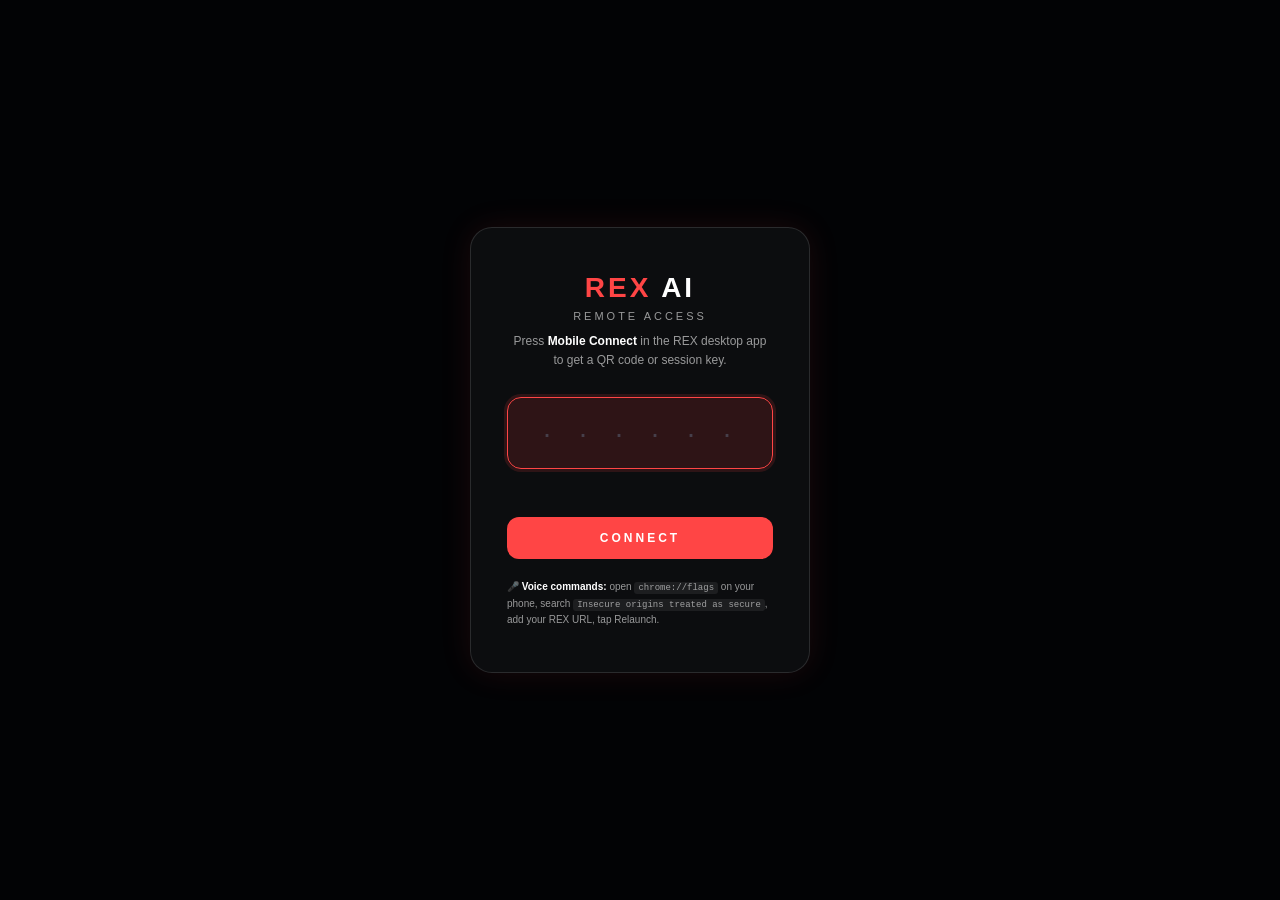
==== dashboard/static/login.html @ 4d71e977 "refactor: rebrand from Brahma AI to REX Complete rebranding of the desktop AI assistant: - Rename al" ====
<!DOCTYPE html>
<html lang="en">
<head>
  <meta charset="UTF-8">
  <meta name="viewport" content="width=device-width, initial-scale=1.0, user-scalable=no">
  <title>REX Remote</title>
  <style>
    *, *::before, *::after { box-sizing: border-box; margin: 0; padding: 0; }
    :root {
      --bg:     #020305;
      --card:   rgba(255,255,255,0.045);
      --border: rgba(255,255,255,0.12);
      --accent: #ff4545;
      --adim:   rgba(255,69,69,0.14);
      --text:   #ffffff;
      --muted:  rgba(255,255,255,0.58);
    }
    html, body {
      height: 100%;
      background: var(--bg);
      color: var(--text);
      font-family: -apple-system, BlinkMacSystemFont, 'Segoe UI', sans-serif;
      display: flex;
      align-items: center;
      justify-content: center;
    }
    .card {
      width: 340px;
      padding: 44px 36px;
      background: var(--card);
      border: 1px solid var(--border);
      border-radius: 22px;
      text-align: center;
      box-shadow: 0 0 32px rgba(255,69,69,0.10);
    }
    .logo {
      font-size: 28px;
      font-weight: 700;
      letter-spacing: 3px;
      margin-bottom: 6px;
    }
    .logo em { color: var(--accent); font-style: normal; }
    .sub {
      font-size: 11px;
      color: var(--muted);
      letter-spacing: 3px;
      text-transform: uppercase;
      margin-bottom: 10px;
    }
    .hint {
      font-size: 12px;
      color: var(--muted);
      line-height: 1.55;
      margin-bottom: 28px;
    }
    .key-wrap {
      position: relative;
      margin-bottom: 16px;
    }
    .key-input {
      width: 100%;
      padding: 18px 14px;
      background: rgba(255,255,255,0.05);
      border: 1.5px solid var(--border);
      border-radius: 14px;
      color: var(--text);
      font-size: 30px;
      font-weight: 700;
      font-family: 'Courier New', monospace;
      text-align: center;
      letter-spacing: 10px;
      text-transform: uppercase;
      outline: none;
      transition: border-color 0.15s, background 0.15s, box-shadow 0.15s;
      caret-color: var(--accent);
    }
    .key-input::placeholder {
      color: rgba(94,106,126,0.5);
      letter-spacing: 6px;
      font-size: 20px;
    }
    .key-input:focus {
      border-color: var(--accent);
      background: var(--adim);
      box-shadow: 0 0 0 3px rgba(255,69,69,0.14);
    }
    .err {
      font-size: 12px;
      color: #f87171;
      min-height: 18px;
      margin-bottom: 14px;
    }
    .btn {
      width: 100%;
      padding: 14px;
      background: var(--accent);
      color: #fff;
      font-size: 12px;
      font-weight: 700;
      letter-spacing: 3px;
      border: none;
      border-radius: 12px;
      cursor: pointer;
      transition: opacity 0.15s, transform 0.1s;
    }
    .btn:hover  { opacity: 0.88; }
    .btn:active { transform: scale(0.98); }
    @keyframes shake {
      0%,100% { transform: translateX(0); }
      20%,60% { transform: translateX(-7px); }
      40%,80% { transform: translateX(7px); }
    }
    .shake { animation: shake 0.35s ease; }
    .voice-note {
      font-size: 10px;
      color: var(--muted);
      margin-top: 20px;
      line-height: 1.6;
      text-align: left;
    }
    .voice-note code {
      background: rgba(255,255,255,0.07);
      padding: 1px 4px;
      border-radius: 3px;
      font-family: 'Courier New', monospace;
      font-size: 9px;
    }
    #reconnecting {
      display: none;
      color: var(--muted);
      font-size: 12px;
      margin-bottom: 16px;
    }
  </style>
</head>
<body>
  <div class="card" id="card">
    <div class="logo"><em>REX</em> AI</div>
    <div class="sub">Remote Access</div>
    <p id="reconnecting">Reconnecting…</p>
    <p class="hint">Press <strong style="color:var(--text)">Mobile Connect</strong> in the REX desktop app to get a QR code or session key.</p>
    <div class="key-wrap">
      <input class="key-input" id="key" type="text" maxlength="6"
             autocomplete="off" autocorrect="off" spellcheck="false"
             placeholder="· · · · · ·">
    </div>
    <div class="err" id="err"></div>
    <button class="btn" onclick="doLogin()">CONNECT</button>
    <p class="voice-note">
      🎤 <strong style="color:var(--text)">Voice commands:</strong> open
      <code>chrome://flags</code> on your phone, search
      <code>Insecure origins treated as secure</code>, add your REX URL, tap Relaunch.
    </p>
  </div>

  <script>
    // Try auto-reconnect with stored device token (set on first QR login)
    (async function() {
      const devTok = localStorage.getItem('jarvis_device_token');
      if (!devTok) return;
      document.getElementById('reconnecting').style.display = 'block';
      try {
        const r = await fetch('/api/device-login', {
          method: 'POST',
          headers: { 'Content-Type': 'application/json' },
          body: JSON.stringify({ device_token: devTok }),
        });
        const d = await r.json();
        if (d.ok && d.token) {
          sessionStorage.setItem('jarvis_key', d.key);
          sessionStorage.setItem('jarvis_token', d.token);
          location.replace('/');
          return;
        }
      } catch (_) {}
      // Device token rejected (server restarted) — clear it and show normal form
      localStorage.removeItem('jarvis_device_token');
      document.getElementById('reconnecting').style.display = 'none';
    })();

    const inp = document.getElementById('key');
    inp.focus();

    inp.addEventListener('input', () => {
      inp.value = inp.value.toUpperCase().replace(/[^A-Z2-9]/g, '');
      if (inp.value.length === 6) doLogin();
    });
    inp.addEventListener('keydown', e => { if (e.key === 'Enter') doLogin(); });

    async function doLogin() {
      const key = inp.value.trim();
      if (key.length < 6) { shake(); return; }
      let data;
      try {
        const r = await fetch('/login', {
          method: 'POST',
          headers: { 'Content-Type': 'application/json' },
          body: JSON.stringify({ pin: key })
        });
        data = await r.json();
      } catch (e) {
        document.getElementById('err').textContent = 'Connection error';
        shake(); return;
      }
      if (data.ok && data.token) {
        sessionStorage.setItem('jarvis_key', key);
        sessionStorage.setItem('jarvis_token', data.token);
        location.href = '/';
      } else {
        inp.value = '';
        inp.focus();
        document.getElementById('err').textContent = 'Invalid or expired key';
        shake();
      }
    }

    function shake() {
      const c = document.getElementById('card');
      c.classList.remove('shake');
      void c.offsetWidth;
      c.classList.add('shake');
    }
  </script>
</body>
</html>
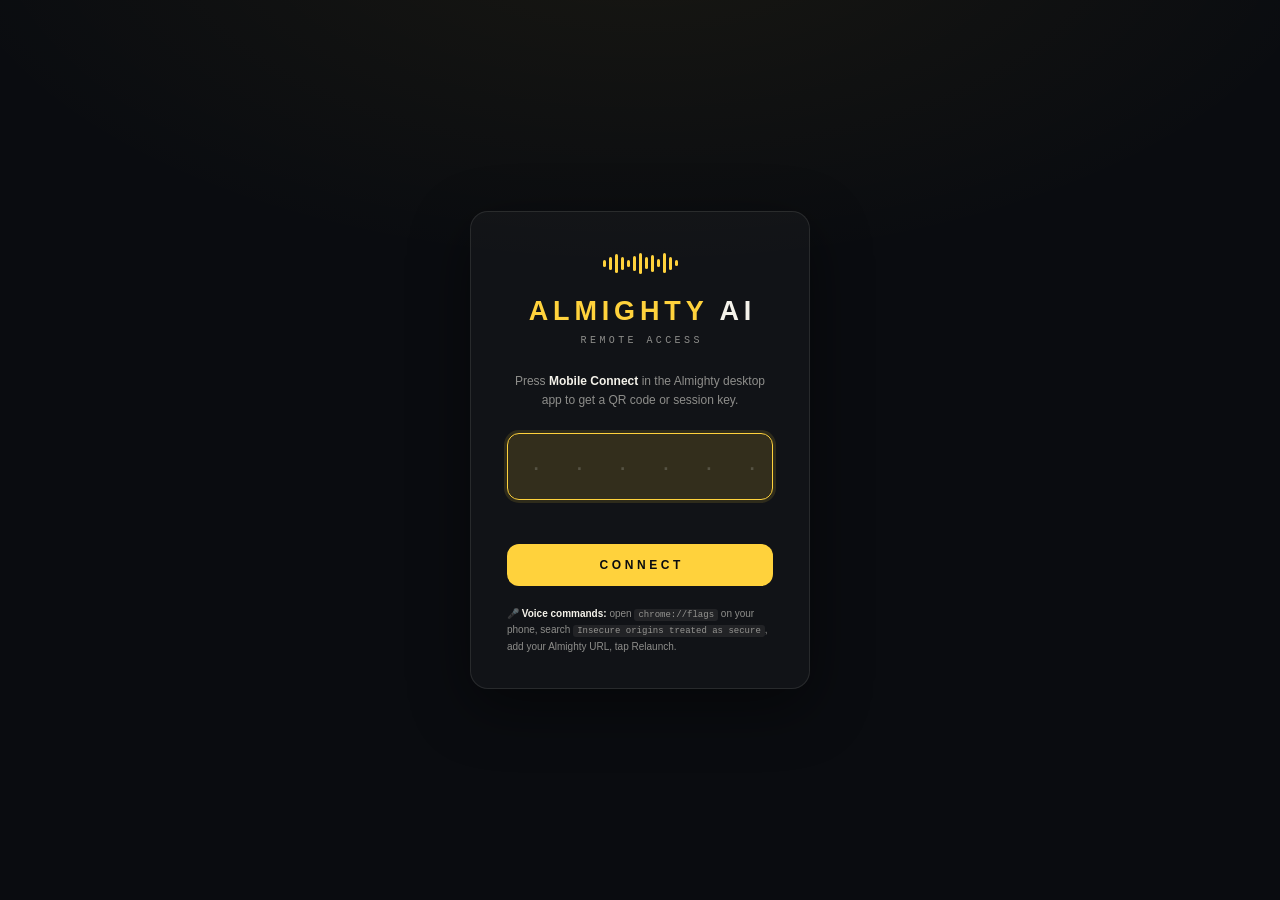
==== commit 4f91680e: "feat: UI overhaul, onboarding flow, dashboard, updater improvements - main.py (+471): onboarding flo" ====
--- a/dashboard/static/login.html
+++ b/dashboard/static/login.html
@@ -2,109 +2,166 @@
 <html lang="en">
 <head>
   <meta charset="UTF-8">
-  <meta name="viewport" content="width=device-width, initial-scale=1.0, user-scalable=no">
-  <title>REX Remote</title>
+  <meta name="viewport" content="width=device-width, initial-scale=1.0">
+  <meta name="theme-color" content="#0A0C10">
+  <title>Almighty Remote</title>
   <style>
     *, *::before, *::after { box-sizing: border-box; margin: 0; padding: 0; }
     :root {
-      --bg:     #020305;
-      --card:   rgba(255,255,255,0.045);
-      --border: rgba(255,255,255,0.12);
-      --accent: #ff4545;
-      --adim:   rgba(255,69,69,0.14);
-      --text:   #ffffff;
-      --muted:  rgba(255,255,255,0.58);
+      --ink:    #0A0C10;
+      --gold:   #FFD23C;
+      --gold-soft: rgba(255,210,60,0.14);
+      --paper:  #F4F2EA;
+      --muted:  rgba(244,242,234,0.55);
+      --line:   rgba(244,242,234,0.10);
+      --danger: #F87171;
     }
     html, body {
       height: 100%;
-      background: var(--bg);
-      color: var(--text);
-      font-family: -apple-system, BlinkMacSystemFont, 'Segoe UI', sans-serif;
+      background:
+        radial-gradient(1200px 600px at 50% -10%, rgba(255,210,60,0.06), transparent 60%),
+        var(--ink);
+      color: var(--paper);
+      font-family: -apple-system, BlinkMacSystemFont, 'Segoe UI', Roboto, sans-serif;
       display: flex;
       align-items: center;
       justify-content: center;
+      -webkit-font-smoothing: antialiased;
     }
     .card {
       width: 340px;
-      padding: 44px 36px;
-      background: var(--card);
-      border: 1px solid var(--border);
-      border-radius: 22px;
+      padding: 40px 36px 32px;
+      background: rgba(255,255,255,0.03);
+      border: 1px solid var(--line);
+      border-radius: 18px;
       text-align: center;
-      box-shadow: 0 0 32px rgba(255,69,69,0.10);
-    }
+      box-shadow: 0 18px 60px rgba(0,0,0,0.45);
+    }
+
+    /* ── signature: the listening line ─────────────────────────────── */
+    .listen {
+      display: flex;
+      align-items: center;
+      justify-content: center;
+      gap: 3px;
+      height: 22px;
+      margin-bottom: 22px;
+      opacity: 0;
+      animation: wake 0.7s ease 0.15s forwards;
+    }
+    .listen i {
+      width: 3px;
+      border-radius: 2px;
+      background: var(--gold);
+      height: 4px;
+      animation: breathe 2.2s ease-in-out infinite;
+    }
+    .listen i:nth-child(2n)   { animation-delay: -0.4s; }
+    .listen i:nth-child(3n)   { animation-delay: -0.9s; }
+    .listen i:nth-child(4n)   { animation-delay: -1.4s; }
+    .listen i:nth-child(5n)   { animation-delay: -1.8s; }
+    .listen i:nth-child(1)    { height: 7px; }
+    .listen i:nth-child(2)    { height: 13px; }
+    .listen i:nth-child(3)    { height: 19px; }
+    .listen i:nth-child(4)    { height: 13px; }
+    .listen i:nth-child(5)    { height: 7px; }
+    .listen i:nth-child(6)    { height: 15px; }
+    .listen i:nth-child(7)    { height: 21px; }
+    .listen i:nth-child(8)    { height: 12px; }
+    .listen i:nth-child(9)    { height: 17px; }
+    .listen i:nth-child(10)   { height: 8px; }
+    .listen i:nth-child(11)   { height: 20px; }
+    .listen i:nth-child(12)   { height: 13px; }
+    .listen i:nth-child(13)   { height: 6px; }
+    @keyframes wake {
+      from { opacity: 0; transform: translateY(4px); }
+      to   { opacity: 1; transform: translateY(0); }
+    }
+    @keyframes breathe {
+      0%, 100% { transform: scaleY(0.45); opacity: 0.5; }
+      50%      { transform: scaleY(1);    opacity: 0.95; }
+    }
+
     .logo {
-      font-size: 28px;
-      font-weight: 700;
-      letter-spacing: 3px;
-      margin-bottom: 6px;
-    }
-    .logo em { color: var(--accent); font-style: normal; }
+      font-size: 27px;
+      font-weight: 800;
+      letter-spacing: 0.18em;
+      text-indent: 0.18em;   /* optical centering for the wide tracking */
+      margin-bottom: 8px;
+    }
+    .logo em { color: var(--gold); font-style: normal; }
     .sub {
-      font-size: 11px;
+      font-family: ui-monospace, 'SF Mono', Menlo, 'Courier New', monospace;
+      font-size: 10px;
       color: var(--muted);
-      letter-spacing: 3px;
+      letter-spacing: 0.34em;
+      text-indent: 0.34em;
       text-transform: uppercase;
-      margin-bottom: 10px;
+      margin-bottom: 26px;
     }
     .hint {
       font-size: 12px;
       color: var(--muted);
-      line-height: 1.55;
-      margin-bottom: 28px;
-    }
-    .key-wrap {
-      position: relative;
-      margin-bottom: 16px;
-    }
+      line-height: 1.6;
+      margin-bottom: 22px;
+    }
+    .key-wrap { position: relative; margin-bottom: 14px; }
     .key-input {
       width: 100%;
-      padding: 18px 14px;
-      background: rgba(255,255,255,0.05);
-      border: 1.5px solid var(--border);
-      border-radius: 14px;
-      color: var(--text);
-      font-size: 30px;
-      font-weight: 700;
-      font-family: 'Courier New', monospace;
+      padding: 17px 12px;
+      background: rgba(244,242,234,0.04);
+      border: 1.5px solid var(--line);
+      border-radius: 12px;
+      color: var(--paper);
+      font-size: 28px;
+      font-weight: 600;
+      font-family: ui-monospace, 'SF Mono', Menlo, 'Courier New', monospace;
       text-align: center;
-      letter-spacing: 10px;
+      letter-spacing: 0.9em;
+      text-indent: 0.9em;
       text-transform: uppercase;
       outline: none;
       transition: border-color 0.15s, background 0.15s, box-shadow 0.15s;
-      caret-color: var(--accent);
+      caret-color: var(--gold);
     }
     .key-input::placeholder {
-      color: rgba(94,106,126,0.5);
-      letter-spacing: 6px;
-      font-size: 20px;
+      color: rgba(148,150,140,0.35);
+      letter-spacing: 0.6em;
+      text-indent: 0.6em;
+      font-size: 18px;
     }
     .key-input:focus {
-      border-color: var(--accent);
-      background: var(--adim);
-      box-shadow: 0 0 0 3px rgba(255,69,69,0.14);
+      border-color: var(--gold);
+      background: var(--gold-soft);
+      box-shadow: 0 0 0 3px rgba(255,210,60,0.12);
     }
     .err {
       font-size: 12px;
-      color: #f87171;
+      color: var(--danger);
       min-height: 18px;
-      margin-bottom: 14px;
+      margin-bottom: 12px;
     }
     .btn {
       width: 100%;
       padding: 14px;
-      background: var(--accent);
-      color: #fff;
-      font-size: 12px;
-      font-weight: 700;
-      letter-spacing: 3px;
+      background: var(--gold);
+      color: #0A0C10;
+      font-size: 12px;
+      font-weight: 800;
+      letter-spacing: 0.3em;
+      text-indent: 0.3em;
+      text-transform: uppercase;
       border: none;
       border-radius: 12px;
       cursor: pointer;
-      transition: opacity 0.15s, transform 0.1s;
-    }
-    .btn:hover  { opacity: 0.88; }
+      transition: filter 0.15s, transform 0.1s;
+    }
+    .btn:hover  { filter: brightness(1.07); }
     .btn:active { transform: scale(0.98); }
+    .btn:focus-visible {
+      outline: 2px solid var(--gold);
+      outline-offset: 3px;
+    }
     @keyframes shake {
       0%,100% { transform: translateX(0); }
       20%,60% { transform: translateX(-7px); }
@@ -115,41 +172,49 @@
       font-size: 10px;
       color: var(--muted);
       margin-top: 20px;
-      line-height: 1.6;
+      line-height: 1.65;
       text-align: left;
     }
     .voice-note code {
-      background: rgba(255,255,255,0.07);
+      background: rgba(244,242,234,0.07);
       padding: 1px 4px;
       border-radius: 3px;
-      font-family: 'Courier New', monospace;
+      font-family: ui-monospace, 'SF Mono', Menlo, 'Courier New', monospace;
       font-size: 9px;
     }
     #reconnecting {
       display: none;
-      color: var(--muted);
+      color: var(--gold);
       font-size: 12px;
       margin-bottom: 16px;
+    }
+    @media (prefers-reduced-motion: reduce) {
+      .listen { animation: none; opacity: 1; }
+      .listen i { animation: none; }
+      .btn, .btn:active, .btn:hover { transition: none; }
+      .shake { animation: none; }
     }
   </style>
 </head>
 <body>
   <div class="card" id="card">
-    <div class="logo"><em>REX</em> AI</div>
+    <div class="listen" aria-hidden="true"><i></i><i></i><i></i><i></i><i></i><i></i><i></i><i></i><i></i><i></i><i></i><i></i><i></i></div>
+    <div class="logo"><em>ALMIGHTY</em> AI</div>
     <div class="sub">Remote Access</div>
     <p id="reconnecting">Reconnecting…</p>
-    <p class="hint">Press <strong style="color:var(--text)">Mobile Connect</strong> in the REX desktop app to get a QR code or session key.</p>
+    <p class="hint">Press <strong style="color:var(--paper)">Mobile Connect</strong> in the Almighty desktop app to get a QR code or session key.</p>
     <div class="key-wrap">
       <input class="key-input" id="key" type="text" maxlength="6"
              autocomplete="off" autocorrect="off" spellcheck="false"
+             aria-label="Session key"
              placeholder="· · · · · ·">
     </div>
     <div class="err" id="err"></div>
     <button class="btn" onclick="doLogin()">CONNECT</button>
     <p class="voice-note">
-      🎤 <strong style="color:var(--text)">Voice commands:</strong> open
+      🎤 <strong style="color:var(--paper)">Voice commands:</strong> open
       <code>chrome://flags</code> on your phone, search
-      <code>Insecure origins treated as secure</code>, add your REX URL, tap Relaunch.
+      <code>Insecure origins treated as secure</code>, add your Almighty URL, tap Relaunch.
     </p>
   </div>
 
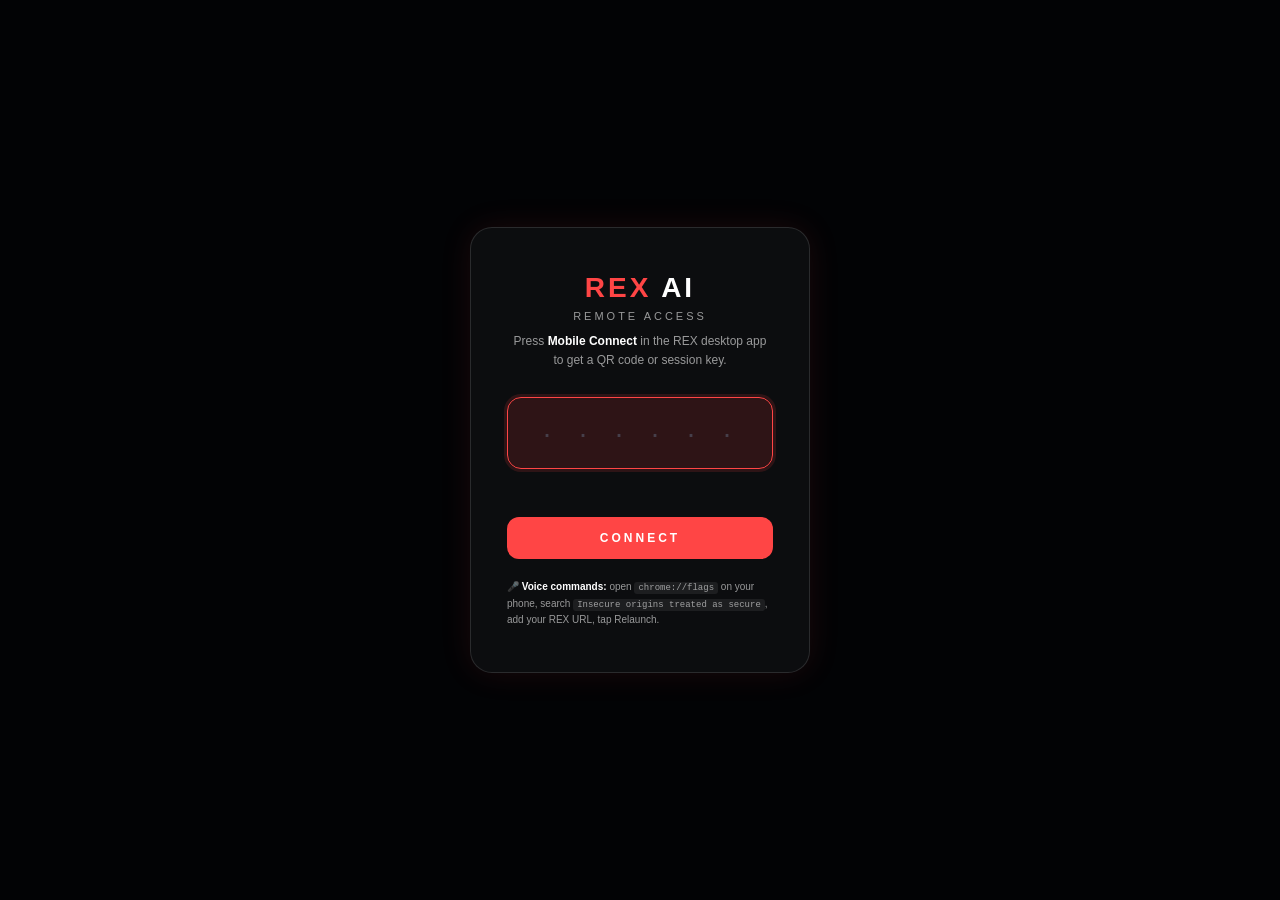
==== commit c3288421: "merge: integrate fork/main (REX rebrand) + Almighty-AI Pi deployment Reconciles two divergent tracks" ====
--- a/dashboard/static/login.html
+++ b/dashboard/static/login.html
@@ -2,166 +2,109 @@
 <html lang="en">
 <head>
   <meta charset="UTF-8">
-  <meta name="viewport" content="width=device-width, initial-scale=1.0">
-  <meta name="theme-color" content="#0A0C10">
-  <title>Almighty Remote</title>
+  <meta name="viewport" content="width=device-width, initial-scale=1.0, user-scalable=no">
+  <title>REX Remote</title>
   <style>
     *, *::before, *::after { box-sizing: border-box; margin: 0; padding: 0; }
     :root {
-      --ink:    #0A0C10;
-      --gold:   #FFD23C;
-      --gold-soft: rgba(255,210,60,0.14);
-      --paper:  #F4F2EA;
-      --muted:  rgba(244,242,234,0.55);
-      --line:   rgba(244,242,234,0.10);
-      --danger: #F87171;
+      --bg:     #020305;
+      --card:   rgba(255,255,255,0.045);
+      --border: rgba(255,255,255,0.12);
+      --accent: #ff4545;
+      --adim:   rgba(255,69,69,0.14);
+      --text:   #ffffff;
+      --muted:  rgba(255,255,255,0.58);
     }
     html, body {
       height: 100%;
-      background:
-        radial-gradient(1200px 600px at 50% -10%, rgba(255,210,60,0.06), transparent 60%),
-        var(--ink);
-      color: var(--paper);
-      font-family: -apple-system, BlinkMacSystemFont, 'Segoe UI', Roboto, sans-serif;
+      background: var(--bg);
+      color: var(--text);
+      font-family: -apple-system, BlinkMacSystemFont, 'Segoe UI', sans-serif;
       display: flex;
       align-items: center;
       justify-content: center;
-      -webkit-font-smoothing: antialiased;
     }
     .card {
       width: 340px;
-      padding: 40px 36px 32px;
-      background: rgba(255,255,255,0.03);
-      border: 1px solid var(--line);
-      border-radius: 18px;
+      padding: 44px 36px;
+      background: var(--card);
+      border: 1px solid var(--border);
+      border-radius: 22px;
       text-align: center;
-      box-shadow: 0 18px 60px rgba(0,0,0,0.45);
-    }
-
-    /* ── signature: the listening line ─────────────────────────────── */
-    .listen {
-      display: flex;
-      align-items: center;
-      justify-content: center;
-      gap: 3px;
-      height: 22px;
-      margin-bottom: 22px;
-      opacity: 0;
-      animation: wake 0.7s ease 0.15s forwards;
-    }
-    .listen i {
-      width: 3px;
-      border-radius: 2px;
-      background: var(--gold);
-      height: 4px;
-      animation: breathe 2.2s ease-in-out infinite;
-    }
-    .listen i:nth-child(2n)   { animation-delay: -0.4s; }
-    .listen i:nth-child(3n)   { animation-delay: -0.9s; }
-    .listen i:nth-child(4n)   { animation-delay: -1.4s; }
-    .listen i:nth-child(5n)   { animation-delay: -1.8s; }
-    .listen i:nth-child(1)    { height: 7px; }
-    .listen i:nth-child(2)    { height: 13px; }
-    .listen i:nth-child(3)    { height: 19px; }
-    .listen i:nth-child(4)    { height: 13px; }
-    .listen i:nth-child(5)    { height: 7px; }
-    .listen i:nth-child(6)    { height: 15px; }
-    .listen i:nth-child(7)    { height: 21px; }
-    .listen i:nth-child(8)    { height: 12px; }
-    .listen i:nth-child(9)    { height: 17px; }
-    .listen i:nth-child(10)   { height: 8px; }
-    .listen i:nth-child(11)   { height: 20px; }
-    .listen i:nth-child(12)   { height: 13px; }
-    .listen i:nth-child(13)   { height: 6px; }
-    @keyframes wake {
-      from { opacity: 0; transform: translateY(4px); }
-      to   { opacity: 1; transform: translateY(0); }
-    }
-    @keyframes breathe {
-      0%, 100% { transform: scaleY(0.45); opacity: 0.5; }
-      50%      { transform: scaleY(1);    opacity: 0.95; }
-    }
-
+      box-shadow: 0 0 32px rgba(255,69,69,0.10);
+    }
     .logo {
-      font-size: 27px;
-      font-weight: 800;
-      letter-spacing: 0.18em;
-      text-indent: 0.18em;   /* optical centering for the wide tracking */
-      margin-bottom: 8px;
-    }
-    .logo em { color: var(--gold); font-style: normal; }
+      font-size: 28px;
+      font-weight: 700;
+      letter-spacing: 3px;
+      margin-bottom: 6px;
+    }
+    .logo em { color: var(--accent); font-style: normal; }
     .sub {
-      font-family: ui-monospace, 'SF Mono', Menlo, 'Courier New', monospace;
-      font-size: 10px;
-      color: var(--muted);
-      letter-spacing: 0.34em;
-      text-indent: 0.34em;
+      font-size: 11px;
+      color: var(--muted);
+      letter-spacing: 3px;
       text-transform: uppercase;
-      margin-bottom: 26px;
+      margin-bottom: 10px;
     }
     .hint {
       font-size: 12px;
       color: var(--muted);
-      line-height: 1.6;
-      margin-bottom: 22px;
-    }
-    .key-wrap { position: relative; margin-bottom: 14px; }
+      line-height: 1.55;
+      margin-bottom: 28px;
+    }
+    .key-wrap {
+      position: relative;
+      margin-bottom: 16px;
+    }
     .key-input {
       width: 100%;
-      padding: 17px 12px;
-      background: rgba(244,242,234,0.04);
-      border: 1.5px solid var(--line);
-      border-radius: 12px;
-      color: var(--paper);
-      font-size: 28px;
-      font-weight: 600;
-      font-family: ui-monospace, 'SF Mono', Menlo, 'Courier New', monospace;
+      padding: 18px 14px;
+      background: rgba(255,255,255,0.05);
+      border: 1.5px solid var(--border);
+      border-radius: 14px;
+      color: var(--text);
+      font-size: 30px;
+      font-weight: 700;
+      font-family: 'Courier New', monospace;
       text-align: center;
-      letter-spacing: 0.9em;
-      text-indent: 0.9em;
+      letter-spacing: 10px;
       text-transform: uppercase;
       outline: none;
       transition: border-color 0.15s, background 0.15s, box-shadow 0.15s;
-      caret-color: var(--gold);
+      caret-color: var(--accent);
     }
     .key-input::placeholder {
-      color: rgba(148,150,140,0.35);
-      letter-spacing: 0.6em;
-      text-indent: 0.6em;
-      font-size: 18px;
+      color: rgba(94,106,126,0.5);
+      letter-spacing: 6px;
+      font-size: 20px;
     }
     .key-input:focus {
-      border-color: var(--gold);
-      background: var(--gold-soft);
-      box-shadow: 0 0 0 3px rgba(255,210,60,0.12);
+      border-color: var(--accent);
+      background: var(--adim);
+      box-shadow: 0 0 0 3px rgba(255,69,69,0.14);
     }
     .err {
       font-size: 12px;
-      color: var(--danger);
+      color: #f87171;
       min-height: 18px;
-      margin-bottom: 12px;
+      margin-bottom: 14px;
     }
     .btn {
       width: 100%;
       padding: 14px;
-      background: var(--gold);
-      color: #0A0C10;
-      font-size: 12px;
-      font-weight: 800;
-      letter-spacing: 0.3em;
-      text-indent: 0.3em;
-      text-transform: uppercase;
+      background: var(--accent);
+      color: #fff;
+      font-size: 12px;
+      font-weight: 700;
+      letter-spacing: 3px;
       border: none;
       border-radius: 12px;
       cursor: pointer;
-      transition: filter 0.15s, transform 0.1s;
-    }
-    .btn:hover  { filter: brightness(1.07); }
+      transition: opacity 0.15s, transform 0.1s;
+    }
+    .btn:hover  { opacity: 0.88; }
     .btn:active { transform: scale(0.98); }
-    .btn:focus-visible {
-      outline: 2px solid var(--gold);
-      outline-offset: 3px;
-    }
     @keyframes shake {
       0%,100% { transform: translateX(0); }
       20%,60% { transform: translateX(-7px); }
@@ -172,49 +115,41 @@
       font-size: 10px;
       color: var(--muted);
       margin-top: 20px;
-      line-height: 1.65;
+      line-height: 1.6;
       text-align: left;
     }
     .voice-note code {
-      background: rgba(244,242,234,0.07);
+      background: rgba(255,255,255,0.07);
       padding: 1px 4px;
       border-radius: 3px;
-      font-family: ui-monospace, 'SF Mono', Menlo, 'Courier New', monospace;
+      font-family: 'Courier New', monospace;
       font-size: 9px;
     }
     #reconnecting {
       display: none;
-      color: var(--gold);
+      color: var(--muted);
       font-size: 12px;
       margin-bottom: 16px;
-    }
-    @media (prefers-reduced-motion: reduce) {
-      .listen { animation: none; opacity: 1; }
-      .listen i { animation: none; }
-      .btn, .btn:active, .btn:hover { transition: none; }
-      .shake { animation: none; }
     }
   </style>
 </head>
 <body>
   <div class="card" id="card">
-    <div class="listen" aria-hidden="true"><i></i><i></i><i></i><i></i><i></i><i></i><i></i><i></i><i></i><i></i><i></i><i></i><i></i></div>
-    <div class="logo"><em>ALMIGHTY</em> AI</div>
+    <div class="logo"><em>REX</em> AI</div>
     <div class="sub">Remote Access</div>
     <p id="reconnecting">Reconnecting…</p>
-    <p class="hint">Press <strong style="color:var(--paper)">Mobile Connect</strong> in the Almighty desktop app to get a QR code or session key.</p>
+    <p class="hint">Press <strong style="color:var(--text)">Mobile Connect</strong> in the REX desktop app to get a QR code or session key.</p>
     <div class="key-wrap">
       <input class="key-input" id="key" type="text" maxlength="6"
              autocomplete="off" autocorrect="off" spellcheck="false"
-             aria-label="Session key"
              placeholder="· · · · · ·">
     </div>
     <div class="err" id="err"></div>
     <button class="btn" onclick="doLogin()">CONNECT</button>
     <p class="voice-note">
-      🎤 <strong style="color:var(--paper)">Voice commands:</strong> open
+      🎤 <strong style="color:var(--text)">Voice commands:</strong> open
       <code>chrome://flags</code> on your phone, search
-      <code>Insecure origins treated as secure</code>, add your Almighty URL, tap Relaunch.
+      <code>Insecure origins treated as secure</code>, add your REX URL, tap Relaunch.
     </p>
   </div>
 
